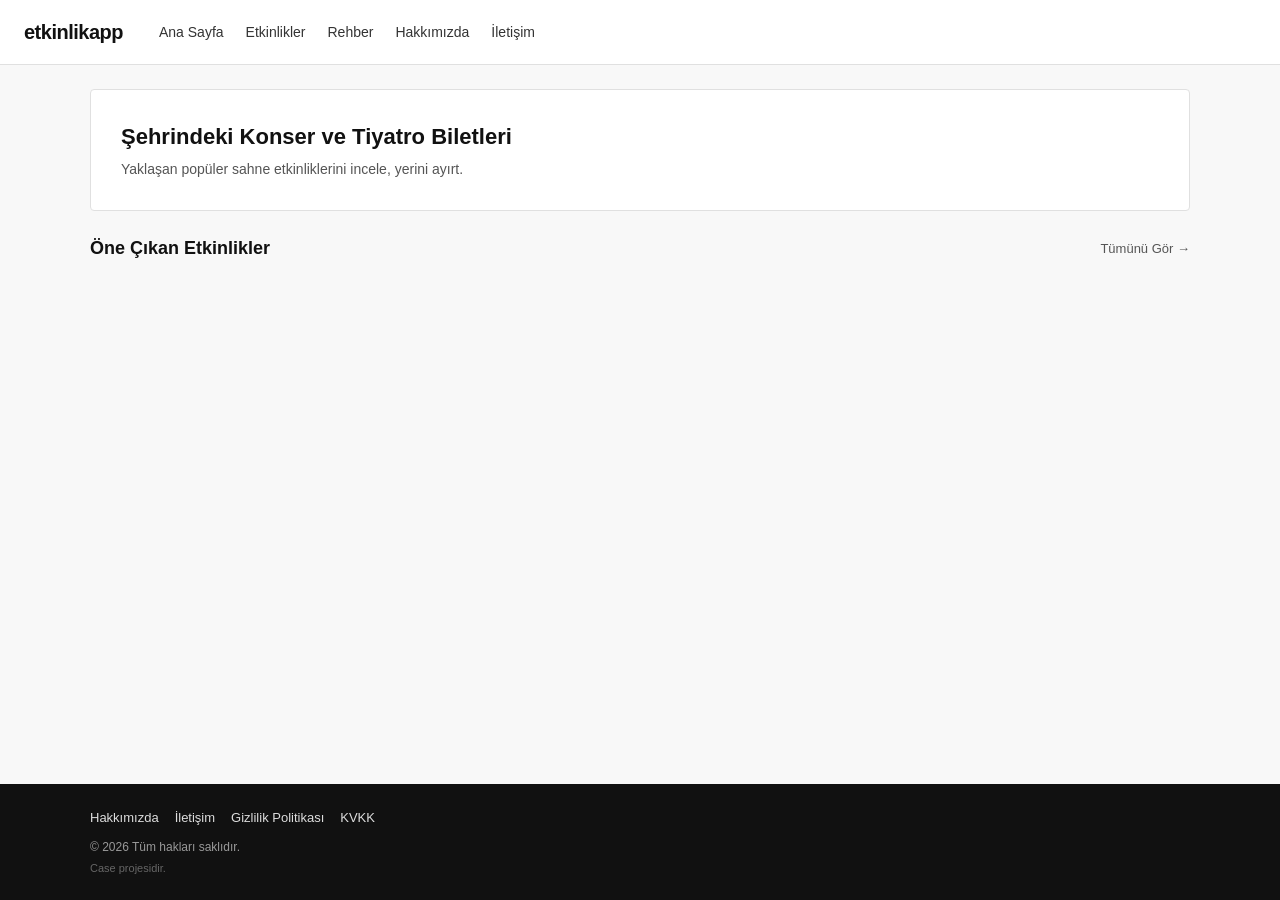
==== index.html @ 7c403a4e "ana sayfa iskeleti olusturuldu" ====
<!DOCTYPE html>
<html lang="tr">
<head>
  <meta charset="UTF-8">
  <meta name="viewport" content="width=device-width, initial-scale=1.0">
  <title>EtkinlikApp | Etkinlik Biletleri</title>
  <link rel="stylesheet" href="assets/css/style.css">
</head>
<body>

  <header class="header">
    <div class="nav-bar">
      <a href="index.html" class="logo">etkinlikapp</a>
      <ul class="nav-links">
        <li><a href="index.html">Ana Sayfa</a></li>
        <li><a href="events.html">Etkinlikler</a></li>
        <li><a href="blog.html">Rehber</a></li>
        <li><a href="about.html">Hakkımızda</a></li>
        <li><a href="contact.html">İletişim</a></li>
      </ul>
    </div>
  </header>

  <main class="page-body">
    <section class="top-banner">
      <h1>Şehrindeki Konser ve Tiyatro Biletleri</h1>
      <p>Yaklaşan popüler sahne etkinliklerini incele, yerini ayırt.</p>
    </section>

    <section class="events-wrap">
      <div class="events-head">
        <h2>Öne Çıkan Etkinlikler</h2>
        <a href="events.html">Tümünü Gör &rarr;</a>
      </div>
      <div id="events-grid" class="cards-grid">
      
      </div>
    </section>
  </main>

  <footer class="footer">
    <div class="footer-box">
      <div class="links">
        <a href="about.html">Hakkımızda</a>
        <a href="contact.html">İletişim</a>
        <a href="privacy.html">Gizlilik Politikası</a>
        <a href="kvkk.html">KVKK</a>
      </div>
      <p class="copy">&copy; 2026 Tüm hakları saklıdır.</p>
      <p class="disclaimer"> Case projesidir.</p>
    </div>
  </footer>

  <script src="assets/js/data.js"></script>
  <script src="assets/js/main.js"></script>
</body>
</html>
---- assets/css/style.css ----
* {
  margin: 0;
  padding: 0;
  box-sizing: border-box;
}

html, body {
  min-height: 100vh;
}

body {
  display: flex;
  flex-direction: column;
  font-family: Arial, sans-serif;
  color: #111;
  background-color: #f8f8f8;
  line-height: 1.5;
}

a {
  text-decoration: none;
  color: inherit;
}

ul {
  list-style: none;
}


.header {
  background: #ffffff;
  border-bottom: 1px solid #e0e0e0;
  width: 100%;
}

.nav-bar {
  display: flex;
  justify-content: flex-start;
  align-items: center;
  gap: 36px;
  height: 64px;
  padding: 0 24px;
}

.logo {
  font-size: 20px;
  font-weight: bold;
  letter-spacing: -0.5px;
  margin: 0;
}

.nav-links {
  display: flex;
  align-items: center;
  gap: 22px;
  margin: 0;
  padding: 0;
}

.nav-links a {
  font-size: 14px;
  color: #333;
}

.nav-links a:hover {
  color: #000;
  text-decoration: underline;
}

/* Main Alanı */
.page-body {
  flex: 1;
  width: 90%;
  max-width: 1100px;
  margin: 24px auto;
}

.top-banner {
  background: #ffffff;
  border: 1px solid #e0e0e0;
  border-radius: 4px;
  padding: 30px;
  margin-bottom: 24px;
}

.top-banner h1 {
  font-size: 22px;
  margin-bottom: 6px;
}

.top-banner p {
  font-size: 14px;
  color: #555;
}

.events-wrap {
  margin-bottom: 30px;
}

.events-head {
  display: flex;
  justify-content: space-between;
  align-items: center;
  margin-bottom: 16px;
}

.events-head h2 {
  font-size: 18px;
}

.events-head a {
  font-size: 13px;
  color: #555;
}

.events-head a:hover {
  text-decoration: underline;
}

.cards-grid {
  display: grid;
  grid-template-columns: repeat(auto-fill, minmax(240px, 1fr));
  gap: 20px;
}

/* Footer (Ekranın en altında) */
.footer {
  background: #111111;
  color: #999;
  padding: 24px;
  font-size: 13px;
  margin-top: auto;
}

.footer-box {
  width: 90%;
  max-width: 1100px;
  margin: 0 auto;
}

.links {
  display: flex;
  gap: 16px;
  margin-bottom: 10px;
}

.links a {
  color: #ddd;
}

.links a:hover {
  text-decoration: underline;
}

.copy {
  margin-bottom: 4px;
  font-size: 12px;
}

.disclaimer {
  font-size: 11px;
  color: #666;
}


@media (max-width: 768px) {
  .nav-bar {
    height: auto;
    flex-direction: column;
    align-items: flex-start;
    padding: 14px;
    gap: 12px;
  }

  .nav-links {
    flex-wrap: wrap;
    gap: 14px;
  }

  .top-banner {
    padding: 20px 16px;
  }

  .top-banner h1 {
    font-size: 18px;
  }

  .links {
    flex-wrap: wrap;
  }
}
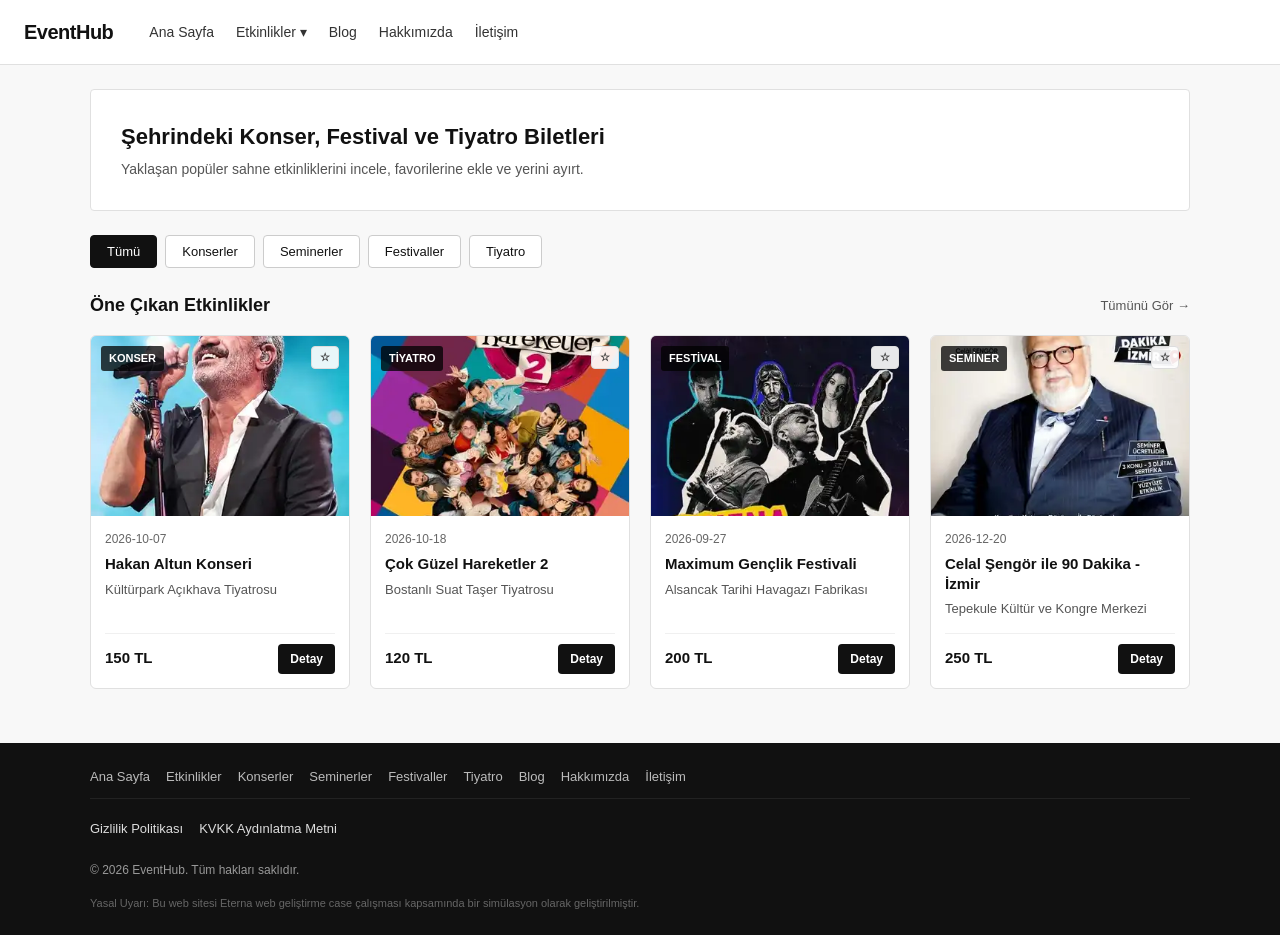
==== commit 7351eb83: "ana sayfa etkinlik listeleme, filtreleme ve favori sistemi tamamlandi" ====
--- a/index.html
+++ b/index.html
@@ -3,52 +3,123 @@
 <head>
   <meta charset="UTF-8">
   <meta name="viewport" content="width=device-width, initial-scale=1.0">
-  <title>EtkinlikApp | Etkinlik Biletleri</title>
+  
+  <!-- SEO & Meta Zorunlulukları -->
+  <title>EventHub | Etkinlik ve Bilet Yönetim Sistemi</title>
+  <meta name="description" content="EventHub ile en güncel konser, tiyatro, festival ve seminer biletlerini keşfedin, favorilerinize ekleyin ve yerinizi hemen ayırtın.">
+  <link rel="canonical" href="https://metinserinkaya27.github.io/EtkinlikCase/">
+  
+  <!-- OpenGraph Sosyal Medya Etiketleri -->
+  <meta property="og:title" content="EventHub | Etkinlik ve Bilet Yönetim Sistemi">
+  <meta property="og:description" content="Konserler, seminerler, festivaller ve tiyatro oyunları EventHub güvencesiyle parmaklarınızın ucunda.">
+  <meta property="og:type" content="website">
+  <meta property="og:url" content="https://metinserinkaya27.github.io/EtkinlikCase/">
+  <meta property="og:image" content="assets/img/hakan-altun-konseri--14333.jpg">
+
+  <!-- Yapısal Veri (Schema.org - Organization & Breadcrumb) -->
+  <script type="application/ld+json">
+  {
+    "@context": "https://schema.org",
+    "@graph": [
+      {
+        "@type": "Organization",
+        "name": "EventHub",
+        "url": "https://metinserinkaya27.github.io/EtkinlikCase/",
+        "description": "Etkinlik ve Bilet Yönetim Sistemi"
+      },
+      {
+        "@type": "BreadcrumbList",
+        "itemListElement": [
+          {
+            "@type": "ListItem",
+            "position": 1,
+            "name": "Ana Sayfa",
+            "item": "https://metinserinkaya27.github.io/EtkinlikCase/"
+          }
+        ]
+      }
+    ]
+  }
+  </script>
+
   <link rel="stylesheet" href="assets/css/style.css">
 </head>
 <body>
 
+  <!-- Header ve Dropdown Navigasyon -->
   <header class="header">
     <div class="nav-bar">
-      <a href="index.html" class="logo">etkinlikapp</a>
+      <a href="index.html" class="logo">EventHub</a>
       <ul class="nav-links">
         <li><a href="index.html">Ana Sayfa</a></li>
-        <li><a href="events.html">Etkinlikler</a></li>
-        <li><a href="blog.html">Rehber</a></li>
-        <li><a href="about.html">Hakkımızda</a></li>
-        <li><a href="contact.html">İletişim</a></li>
+        <li class="nav-dropdown">
+          <a href="etkinlikler.html" class="dropdown-toggle">Etkinlikler ▾</a>
+          <ul class="dropdown-menu">
+            <li><a href="etkinlikler.html?kategori=konser">Konserler</a></li>
+            <li><a href="etkinlikler.html?kategori=seminer">Seminerler</a></li>
+            <li><a href="etkinlikler.html?kategori=festival">Festivaller</a></li>
+            <li><a href="etkinlikler.html?kategori=tiyatro">Tiyatro</a></li>
+          </ul>
+        </li>
+        <li><a href="blog.html">Blog</a></li>
+        <li><a href="hakkimizda.html">Hakkımızda</a></li>
+        <li><a href="iletisim.html">İletişim</a></li>
       </ul>
     </div>
   </header>
 
+  <!-- Ana İçerik -->
   <main class="page-body">
     <section class="top-banner">
-      <h1>Şehrindeki Konser ve Tiyatro Biletleri</h1>
-      <p>Yaklaşan popüler sahne etkinliklerini incele, yerini ayırt.</p>
+      <h1>Şehrindeki Konser, Festival ve Tiyatro Biletleri</h1>
+      <p>Yaklaşan popüler sahne etkinliklerini incele, favorilerine ekle ve yerini ayırt.</p>
     </section>
 
+    <!-- Kategori Filtre Butonları -->
+    <section class="filter-wrap" aria-label="Etkinlik Filtreleri">
+      <div class="filter-buttons">
+        <button class="filter-btn active" data-category="all">Tümü</button>
+        <button class="filter-btn" data-category="konser">Konserler</button>
+        <button class="filter-btn" data-category="seminer">Seminerler</button>
+        <button class="filter-btn" data-category="festival">Festivaller</button>
+        <button class="filter-btn" data-category="tiyatro">Tiyatro</button>
+      </div>
+    </section>
+
+    <!-- Kart Listeleme Alanı -->
     <section class="events-wrap">
       <div class="events-head">
         <h2>Öne Çıkan Etkinlikler</h2>
-        <a href="events.html">Tümünü Gör &rarr;</a>
+        <a href="etkinlikler.html">Tümünü Gör &rarr;</a>
       </div>
       <div id="events-grid" class="cards-grid">
-      
+        <!-- Kartlar main.js tarafından dinamik basılacak -->
       </div>
     </section>
   </main>
 
+  <!-- Footer (Şartnameye Göre Tüm Menü, Yasal Bağlantılar ve Uyarı) -->
   <footer class="footer">
     <div class="footer-box">
+      <div class="footer-nav">
+        <a href="index.html">Ana Sayfa</a>
+        <a href="etkinlikler.html">Etkinlikler</a>
+        <a href="etkinlikler.html?kategori=konser">Konserler</a>
+        <a href="etkinlikler.html?kategori=seminer">Seminerler</a>
+        <a href="etkinlikler.html?kategori=festival">Festivaller</a>
+        <a href="etkinlikler.html?kategori=tiyatro">Tiyatro</a>
+        <a href="blog.html">Blog</a>
+        <a href="hakkimizda.html">Hakkımızda</a>
+        <a href="iletisim.html">İletişim</a>
+      </div>
+
       <div class="links">
-        <a href="about.html">Hakkımızda</a>
-        <a href="contact.html">İletişim</a>
-        <a href="privacy.html">Gizlilik Politikası</a>
-        <a href="kvkk.html">KVKK</a>
+        <a href="gizlilik-politikasi.html">Gizlilik Politikası</a>
+        <a href="kvkk.html">KVKK Aydınlatma Metni</a>
       </div>
-      <p class="copy">&copy; 2026 Tüm hakları saklıdır.</p>
-      <p class="disclaimer"> Case projesidir.</p>
-    </div>
+
+      <p class="copy">&copy; 2026 EventHub. Tüm hakları saklıdır.</p>
+      <p class="disclaimer">Yasal Uyarı: Bu web sitesi Eterna web geliştirme case çalışması kapsamında bir simülasyon olarak geliştirilmiştir.</p>
   </footer>
 
   <script src="assets/js/data.js"></script>
--- a/assets/css/style.css
+++ b/assets/css/style.css
@@ -26,7 +26,7 @@
   list-style: none;
 }
 
-
+/* Navigasyon / Header */
 .header {
   background: #ffffff;
   border-bottom: 1px solid #e0e0e0;
@@ -65,6 +65,53 @@
 .nav-links a:hover {
   color: #000;
   text-decoration: underline;
+}
+
+/* Dropdown Menü */
+.nav-dropdown {
+  position: relative;
+}
+
+.dropdown-toggle {
+  cursor: pointer;
+  display: inline-flex;
+  align-items: center;
+}
+
+.dropdown-menu {
+  display: none;
+  position: absolute;
+  top: 100%;
+  left: 0;
+  background: #ffffff;
+  border: 1px solid #e0e0e0;
+  border-radius: 4px;
+  min-width: 150px;
+  box-shadow: 0 4px 12px rgba(0, 0, 0, 0.08);
+  padding: 6px 0;
+  z-index: 100;
+}
+
+.dropdown-menu li {
+  width: 100%;
+}
+
+.dropdown-menu a {
+  display: block;
+  padding: 8px 16px;
+  font-size: 13px;
+  color: #333;
+  white-space: nowrap;
+}
+
+.dropdown-menu a:hover {
+  background-color: #f5f5f5;
+  color: #000;
+  text-decoration: none;
+}
+
+.nav-dropdown:hover .dropdown-menu {
+  display: block;
 }
 
 /* Main Alanı */
@@ -93,6 +140,36 @@
   color: #555;
 }
 
+/* Kategori Filtre Butonları */
+.filter-wrap {
+  margin-bottom: 24px;
+}
+
+.filter-buttons {
+  display: flex;
+  gap: 8px;
+  flex-wrap: wrap;
+}
+
+.filter-btn {
+  background: #fff;
+  color: #111;
+  border: 1px solid #ccc;
+  padding: 8px 16px;
+  font-size: 13px;
+  font-weight: 500;
+  border-radius: 4px;
+  cursor: pointer;
+}
+
+.filter-btn:hover,
+.filter-btn.active {
+  background: #111;
+  color: #fff;
+  border-color: #111;
+}
+
+/* Etkinlik Listesi */
 .events-wrap {
   margin-bottom: 30px;
 }
@@ -117,13 +194,135 @@
   text-decoration: underline;
 }
 
+/* Kart Grid & Kart Tasarımı */
 .cards-grid {
   display: grid;
   grid-template-columns: repeat(auto-fill, minmax(240px, 1fr));
   gap: 20px;
 }
 
-/* Footer (Ekranın en altında) */
+.event-card {
+  background: #fff;
+  border: 1px solid #e0e0e0;
+  border-radius: 6px;
+  overflow: hidden;
+  display: flex;
+  flex-direction: column;
+}
+
+.event-card:hover {
+  transform: translateY(-3px);
+  box-shadow: 0 4px 12px rgba(0, 0, 0, 0.08);
+}
+
+.card-img-wrap {
+  position: relative;
+  width: 100%;
+  height: 180px;
+  background: #eee;
+}
+
+.card-img-wrap img {
+  width: 100%;
+  height: 100%;
+  object-fit: cover;
+  display: block;
+}
+
+.card-badge {
+  position: absolute;
+  top: 10px;
+  left: 10px;
+  background: rgba(0, 0, 0, 0.75);
+  color: #fff;
+  font-size: 11px;
+  font-weight: 600;
+  padding: 4px 8px;
+  border-radius: 3px;
+  text-transform: uppercase;
+}
+
+.btn-fav {
+  position: absolute;
+  top: 10px;
+  right: 10px;
+  background: rgba(255, 255, 255, 0.9);
+  border: 1px solid #ddd;
+  font-size: 11px;
+  font-weight: 600;
+  padding: 4px 8px;
+  border-radius: 4px;
+  cursor: pointer;
+  color: #333;
+}
+
+.btn-fav.active {
+  background: #111;
+  color: #fff;
+  border-color: #111;
+}
+
+.card-body {
+  padding: 14px;
+  display: flex;
+  flex-direction: column;
+  flex: 1;
+}
+
+.card-date {
+  font-size: 12px;
+  color: #666;
+  margin-bottom: 6px;
+}
+
+.card-title {
+  font-size: 15px;
+  font-weight: bold;
+  margin-bottom: 6px;
+  line-height: 1.3;
+}
+
+.card-location {
+  font-size: 13px;
+  color: #555;
+  margin-bottom: 14px;
+}
+
+.card-footer {
+  margin-top: auto;
+  display: flex;
+  justify-content: space-between;
+  align-items: center;
+  border-top: 1px solid #f0f0f0;
+  padding-top: 10px;
+}
+
+.card-price {
+  font-size: 15px;
+  font-weight: bold;
+}
+
+.btn-detail {
+  background: #111;
+  color: #fff;
+  padding: 6px 12px;
+  font-size: 12px;
+  font-weight: bold;
+  border-radius: 4px;
+}
+
+.btn-detail:hover {
+  background: #333;
+}
+
+.no-events {
+  grid-column: 1 / -1;
+  padding: 24px 0;
+  color: #666;
+  font-size: 14px;
+}
+
+/* Footer */
 .footer {
   background: #111111;
   color: #999;
@@ -136,12 +335,35 @@
   width: 90%;
   max-width: 1100px;
   margin: 0 auto;
+  display: flex;
+  flex-direction: column;
+  gap: 12px;
+}
+
+.footer-nav {
+  display: flex;
+  flex-wrap: wrap;
+  gap: 16px;
+  margin-bottom: 8px;
+  padding-bottom: 12px;
+  border-bottom: 1px solid #222;
+}
+
+.footer-nav a {
+  color: #bbb;
+  font-size: 13px;
+}
+
+.footer-nav a:hover {
+  color: #fff;
+  text-decoration: underline;
 }
 
 .links {
   display: flex;
   gap: 16px;
   margin-bottom: 10px;
+  flex-wrap: wrap;
 }
 
 .links a {
@@ -162,7 +384,7 @@
   color: #666;
 }
 
-
+/* Mobil Düzen */
 @media (max-width: 768px) {
   .nav-bar {
     height: auto;
@@ -177,6 +399,13 @@
     gap: 14px;
   }
 
+  .dropdown-menu {
+    position: static;
+    box-shadow: none;
+    border: none;
+    padding-left: 12px;
+  }
+
   .top-banner {
     padding: 20px 16px;
   }
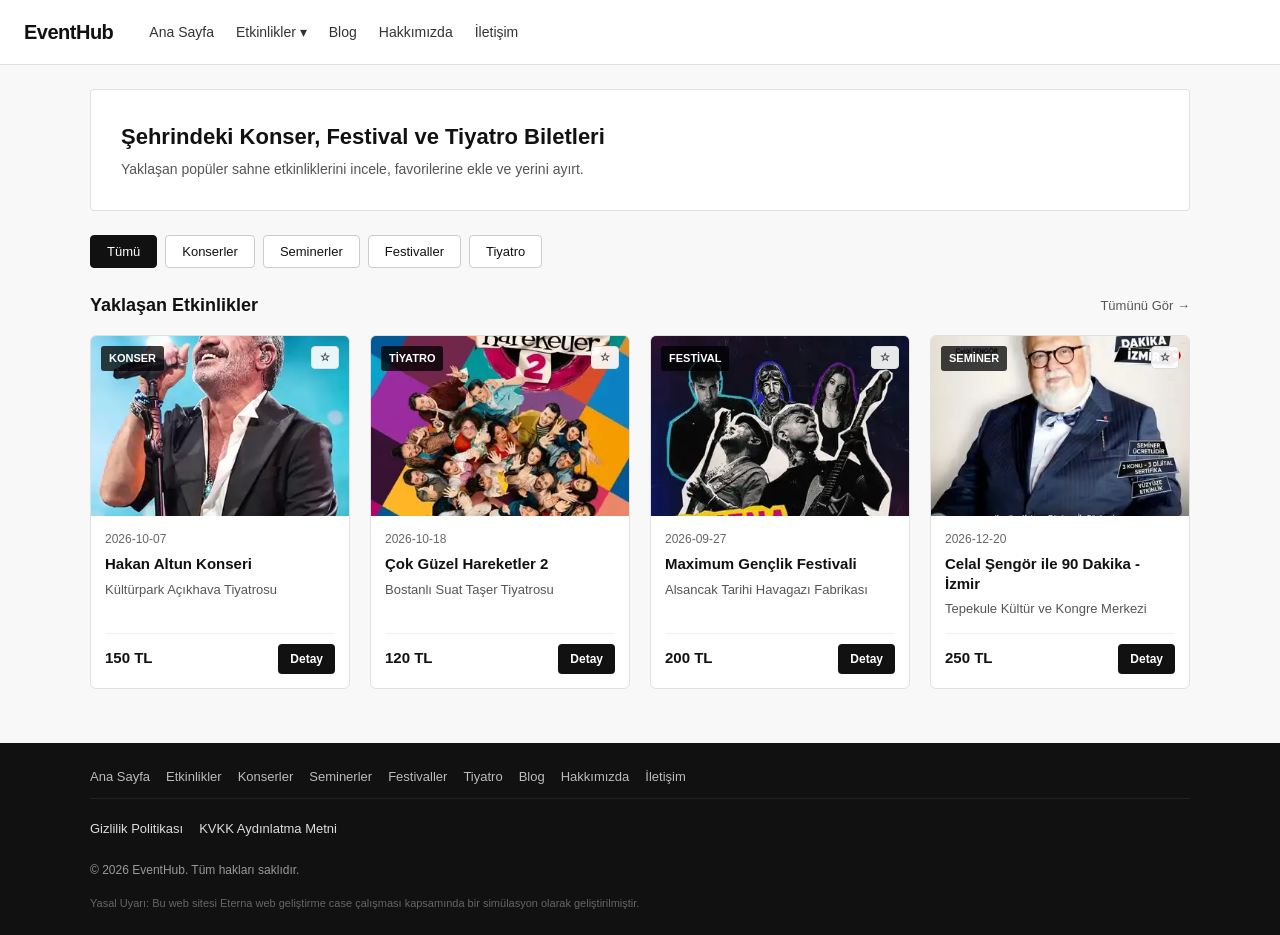
==== commit 219eef36: "etkinlik detay sayfası tamamlandı hata ve uı ve ux iyileştirmeleri yapıldı" ====
--- a/index.html
+++ b/index.html
@@ -4,19 +4,18 @@
   <meta charset="UTF-8">
   <meta name="viewport" content="width=device-width, initial-scale=1.0">
   
-  <!-- SEO & Meta Zorunlulukları -->
+
   <title>EventHub | Etkinlik ve Bilet Yönetim Sistemi</title>
   <meta name="description" content="EventHub ile en güncel konser, tiyatro, festival ve seminer biletlerini keşfedin, favorilerinize ekleyin ve yerinizi hemen ayırtın.">
   <link rel="canonical" href="https://metinserinkaya27.github.io/EtkinlikCase/">
   
-  <!-- OpenGraph Sosyal Medya Etiketleri -->
+
   <meta property="og:title" content="EventHub | Etkinlik ve Bilet Yönetim Sistemi">
   <meta property="og:description" content="Konserler, seminerler, festivaller ve tiyatro oyunları EventHub güvencesiyle parmaklarınızın ucunda.">
   <meta property="og:type" content="website">
   <meta property="og:url" content="https://metinserinkaya27.github.io/EtkinlikCase/">
   <meta property="og:image" content="assets/img/hakan-altun-konseri--14333.jpg">
 
-  <!-- Yapısal Veri (Schema.org - Organization & Breadcrumb) -->
   <script type="application/ld+json">
   {
     "@context": "https://schema.org",
@@ -46,7 +45,6 @@
 </head>
 <body>
 
-  <!-- Header ve Dropdown Navigasyon -->
   <header class="header">
     <div class="nav-bar">
       <a href="index.html" class="logo">EventHub</a>
@@ -86,19 +84,19 @@
       </div>
     </section>
 
-    <!-- Kart Listeleme Alanı -->
+
     <section class="events-wrap">
       <div class="events-head">
-        <h2>Öne Çıkan Etkinlikler</h2>
+        <h2>Yaklaşan Etkinlikler</h2>
         <a href="etkinlikler.html">Tümünü Gör &rarr;</a>
       </div>
       <div id="events-grid" class="cards-grid">
-        <!-- Kartlar main.js tarafından dinamik basılacak -->
+      
       </div>
     </section>
   </main>
 
-  <!-- Footer (Şartnameye Göre Tüm Menü, Yasal Bağlantılar ve Uyarı) -->
+
   <footer class="footer">
     <div class="footer-box">
       <div class="footer-nav">
--- a/assets/css/style.css
+++ b/assets/css/style.css
@@ -384,7 +384,79 @@
   color: #666;
 }
 
-/* Mobil Düzen */
+
+.detay-kutu {
+  background: #ffffff;
+  border: 1px solid #e0e0e0;
+  border-radius: 6px;
+  padding: 24px;
+  display: flex !important;
+  flex-direction: row !important;
+  align-items: flex-start !important;
+  gap: 32px !important;
+  margin-top: 16px;
+}
+
+.detay-sol {
+  flex: 0 0 360px !important;
+  width: 360px !important;
+  max-width: 360px !important;
+}
+
+.detay-sol img {
+  width: 100% !important;
+  height: auto;
+  border-radius: 4px;
+  display: block;
+}
+
+.detay-sag {
+  flex: 1 !important;
+}
+
+.detay-badge {
+  display: inline-block;
+  background: #111;
+  color: #fff;
+  font-size: 11px;
+  font-weight: bold;
+  padding: 4px 8px;
+  border-radius: 3px;
+  text-transform: uppercase;
+  margin-bottom: 12px;
+}
+
+.detay-baslik {
+  font-size: 24px;
+  margin-bottom: 14px;
+}
+
+.detay-bilgiler {
+  background: #fafafa;
+  border: 1px solid #eee;
+  border-radius: 4px;
+  padding: 12px 16px;
+  margin-bottom: 18px;
+}
+
+.detay-bilgiler div, .detay-bilgiler p {
+  font-size: 14px;
+  color: #333;
+  margin-bottom: 6px;
+}
+
+.detay-aciklama h3 {
+  font-size: 16px;
+  margin-bottom: 8px;
+}
+
+.detay-aciklama p {
+  font-size: 14px;
+  color: #555;
+  line-height: 1.6;
+}
+
+/* Mobil Düzen (Sadece Ekran Daraldığında Çalışır) */
 @media (max-width: 768px) {
   .nav-bar {
     height: auto;
@@ -417,4 +489,14 @@
   .links {
     flex-wrap: wrap;
   }
+
+  .detay-kutu {
+    flex-direction: column !important;
+  }
+
+  .detay-sol {
+    width: 100% !important;
+    max-width: 100% !important;
+    flex: none !important;
+  }
 }
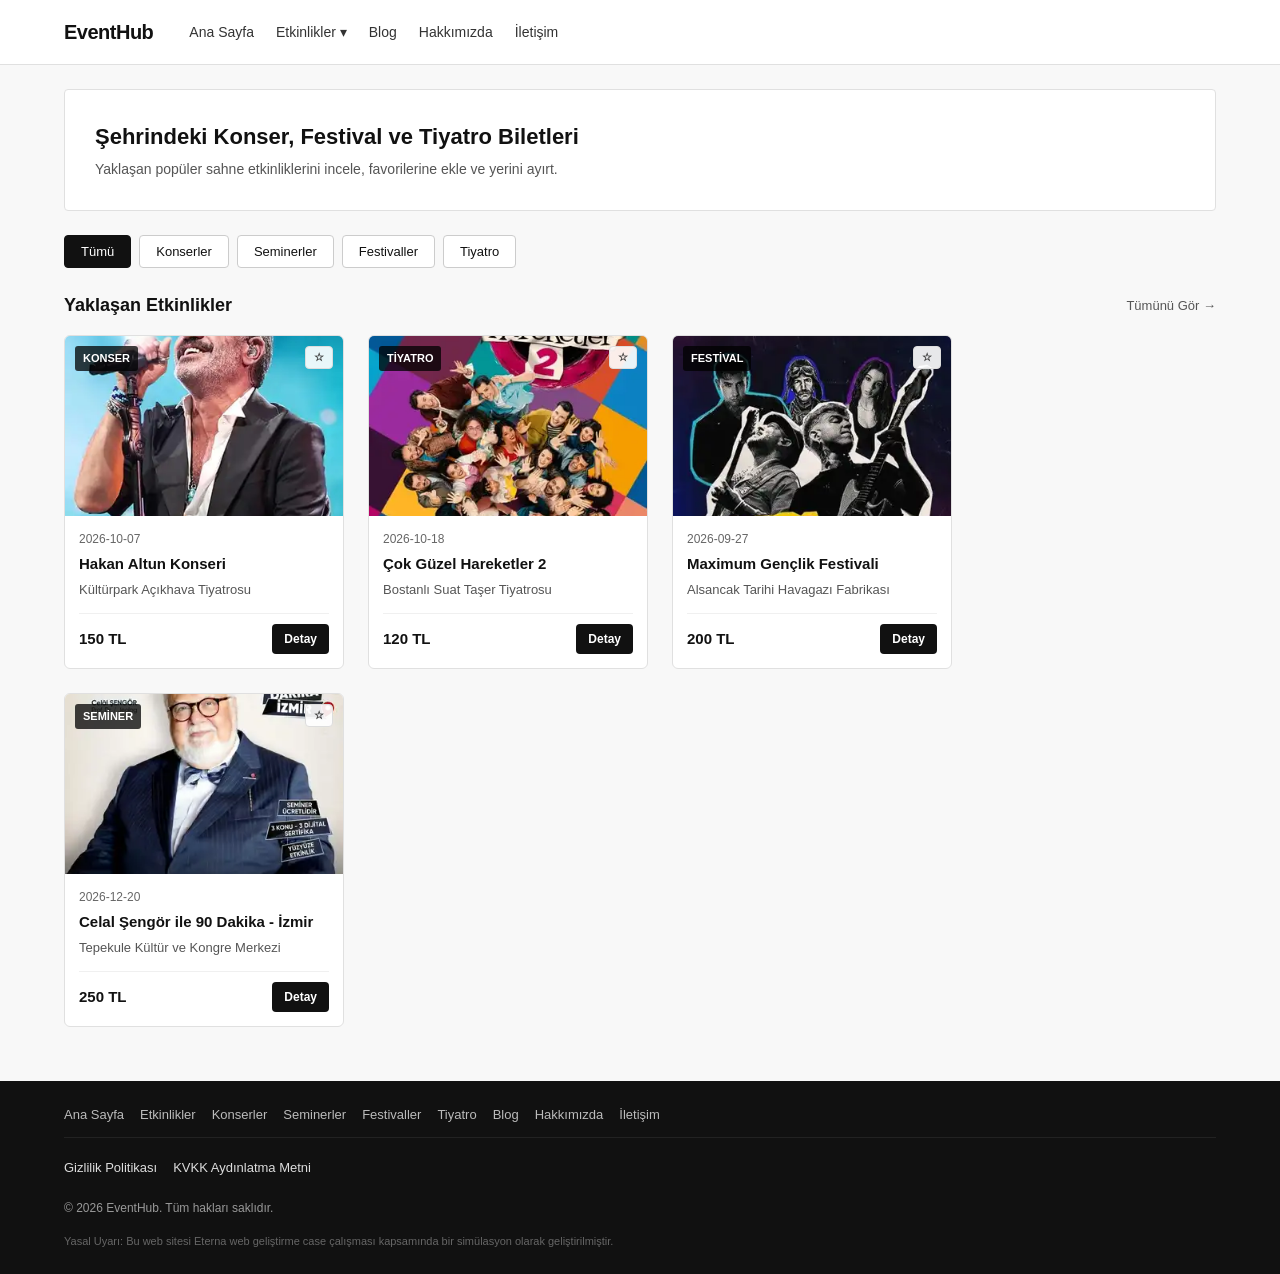
==== commit f4bc9113: "etkinlikler sayfasi filtreleme ve favori senkronizasyonu tamamlandi" ====
--- a/index.html
+++ b/index.html
@@ -66,14 +66,12 @@
     </div>
   </header>
 
-  <!-- Ana İçerik -->
   <main class="page-body">
     <section class="top-banner">
       <h1>Şehrindeki Konser, Festival ve Tiyatro Biletleri</h1>
       <p>Yaklaşan popüler sahne etkinliklerini incele, favorilerine ekle ve yerini ayırt.</p>
     </section>
 
-    <!-- Kategori Filtre Butonları -->
     <section class="filter-wrap" aria-label="Etkinlik Filtreleri">
       <div class="filter-buttons">
         <button class="filter-btn active" data-category="all">Tümü</button>
--- a/assets/css/style.css
+++ b/assets/css/style.css
@@ -39,7 +39,10 @@
   align-items: center;
   gap: 36px;
   height: 64px;
-  padding: 0 24px;
+  width: 90%;
+  max-width: 1200px;
+  margin: 0 auto;
+  padding: 0;
 }
 
 .logo {
@@ -114,11 +117,10 @@
   display: block;
 }
 
-/* Main Alanı */
 .page-body {
   flex: 1;
   width: 90%;
-  max-width: 1100px;
+  max-width: 1200px;
   margin: 24px auto;
 }
 
@@ -140,7 +142,6 @@
   color: #555;
 }
 
-/* Kategori Filtre Butonları */
 .filter-wrap {
   margin-bottom: 24px;
 }
@@ -169,7 +170,6 @@
   border-color: #111;
 }
 
-/* Etkinlik Listesi */
 .events-wrap {
   margin-bottom: 30px;
 }
@@ -194,11 +194,11 @@
   text-decoration: underline;
 }
 
-/* Kart Grid & Kart Tasarımı */
 .cards-grid {
   display: grid;
-  grid-template-columns: repeat(auto-fill, minmax(240px, 1fr));
-  gap: 20px;
+  grid-template-columns: repeat(auto-fill, minmax(260px, 280px));
+  justify-content: start;
+  gap: 24px;
 }
 
 .event-card {
@@ -326,14 +326,15 @@
 .footer {
   background: #111111;
   color: #999;
-  padding: 24px;
+  padding: 24px 0;
   font-size: 13px;
   margin-top: auto;
+  width: 100%;
 }
 
 .footer-box {
   width: 90%;
-  max-width: 1100px;
+  max-width: 1200px;
   margin: 0 auto;
   display: flex;
   flex-direction: column;
@@ -383,7 +384,6 @@
   font-size: 11px;
   color: #666;
 }
-
 
 .detay-kutu {
   background: #ffffff;
@@ -456,13 +456,12 @@
   line-height: 1.6;
 }
 
-/* Mobil Düzen (Sadece Ekran Daraldığında Çalışır) */
 @media (max-width: 768px) {
   .nav-bar {
     height: auto;
     flex-direction: column;
     align-items: flex-start;
-    padding: 14px;
+    padding: 14px 0;
     gap: 12px;
   }
 
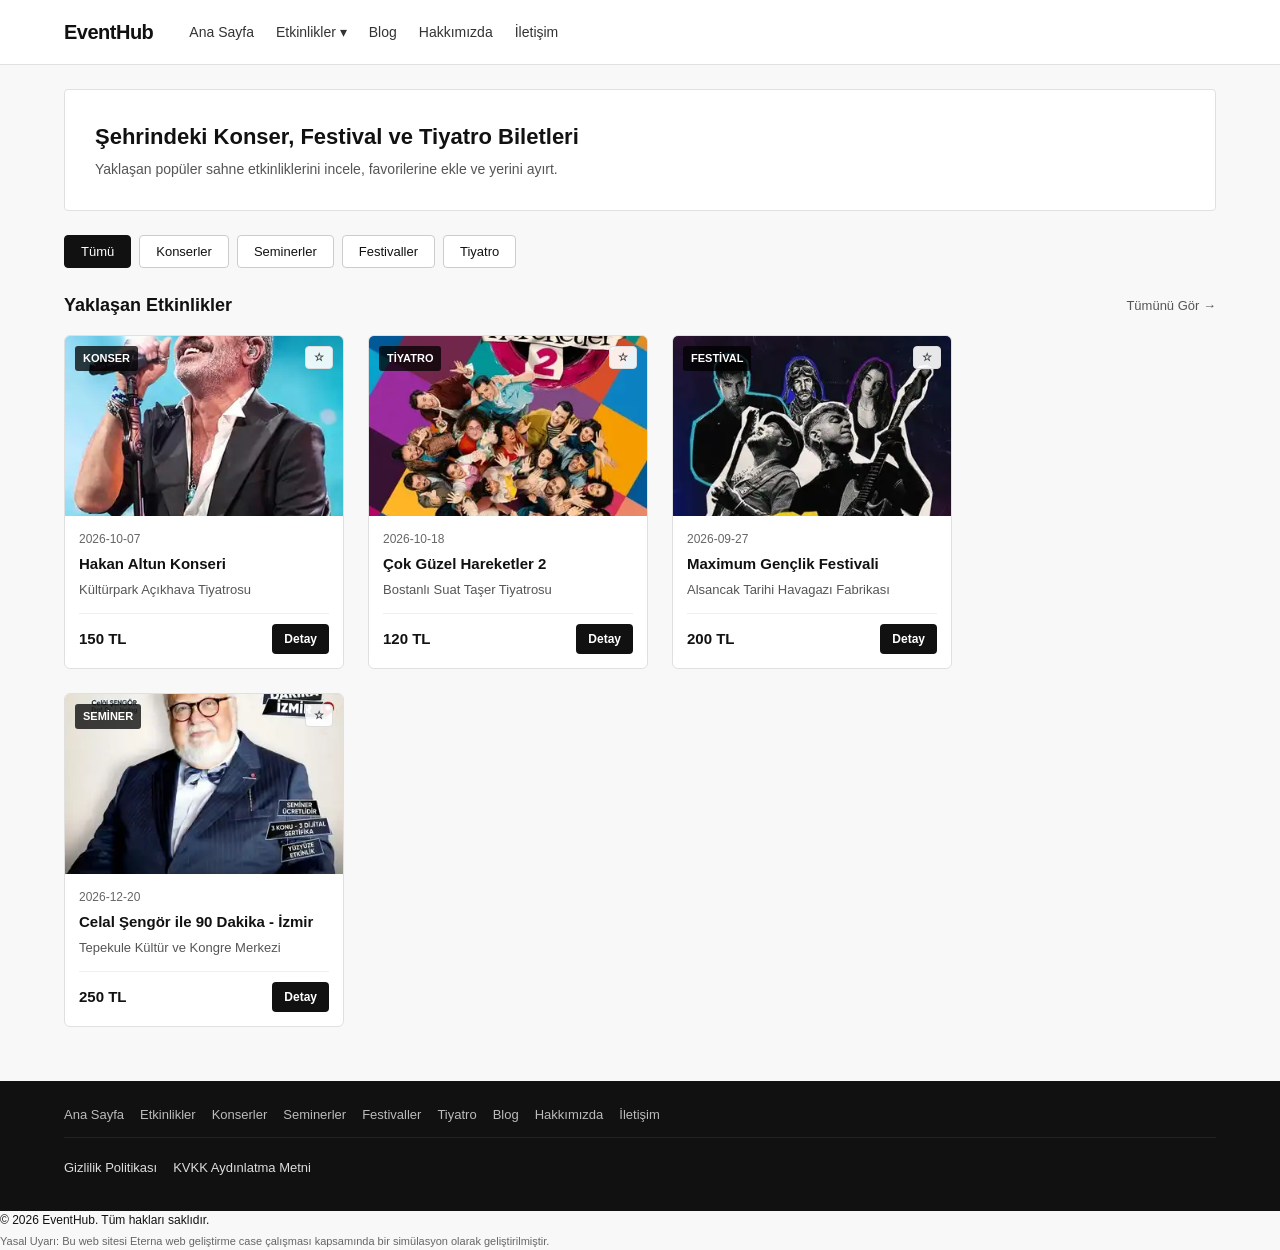
==== commit 9855006b: "gizlilik politikasi ve kvkk sayfalari eklendi" ====
--- a/index.html
+++ b/index.html
@@ -114,9 +114,9 @@
         <a href="kvkk.html">KVKK Aydınlatma Metni</a>
       </div>
 
+  </footer>
       <p class="copy">&copy; 2026 EventHub. Tüm hakları saklıdır.</p>
       <p class="disclaimer">Yasal Uyarı: Bu web sitesi Eterna web geliştirme case çalışması kapsamında bir simülasyon olarak geliştirilmiştir.</p>
-  </footer>
 
   <script src="assets/js/data.js"></script>
   <script src="assets/js/main.js"></script>
--- a/assets/css/style.css
+++ b/assets/css/style.css
@@ -498,4 +498,129 @@
     max-width: 100% !important;
     flex: none !important;
   }
-}+}
+/* ===================================================
+   BLOG SAYFASI STİLLERİ
+   =================================================== */
+.yazi-kutu {
+  display: flex;
+  flex-direction: column;
+  gap: 32px;
+  margin-top: 24px;
+}
+
+.yazi-kart {
+  background: #ffffff;
+  border: 1px solid #e0e0e0;
+  border-radius: 6px;
+  padding: 32px;
+  box-shadow: 0 1px 3px rgba(0, 0, 0, 0.04);
+}
+
+.yazi-ust {
+  margin-bottom: 20px;
+  border-bottom: 1px solid #eeeeee;
+  padding-bottom: 16px;
+}
+
+.kategori-etiket {
+  display: inline-block;
+  background: #111111;
+  color: #ffffff;
+  font-size: 11px;
+  font-weight: 700;
+  padding: 4px 8px;
+  border-radius: 3px;
+  text-transform: uppercase;
+  letter-spacing: 0.5px;
+  margin-bottom: 12px;
+}
+
+.yazi-kart h2 {
+  font-size: 24px;
+  color: #111111;
+  margin-bottom: 8px;
+  line-height: 1.35;
+}
+
+.yazi-bilgi {
+  font-size: 13px;
+  color: #777777;
+}
+
+.yazi-kart h3 {
+  font-size: 17px;
+  color: #222222;
+  margin: 24px 0 10px 0;
+  border-left: 3px solid #111111;
+  padding-left: 10px;
+}
+
+.yazi-kart p {
+  font-size: 14px;
+  color: #444444;
+  line-height: 1.8;
+  margin-bottom: 16px;
+  text-align: justify;
+}
+
+.yazi-kart ul {
+  margin: 12px 0 20px 24px;
+  list-style-type: disc;
+}
+
+.yazi-kart ul li {
+  font-size: 14px;
+  color: #444444;
+  line-height: 1.7;
+  margin-bottom: 8px;
+}
+
+.bilgi-kutu {
+  background: #fcfcfc;
+  border: 1px solid #e9e9e9;
+  border-radius: 4px;
+  padding: 16px 20px;
+  margin: 20px 0;
+}
+
+.bilgi-kutu h4 {
+  font-size: 14px;
+  margin-bottom: 6px;
+  color: #111111;
+}
+
+.bilgi-kutu p {
+  margin-bottom: 0;
+  font-size: 13px;
+  color: #666666;
+}
+
+.hakkimizda-kutu {
+  display: flex;
+  flex-direction: column;
+  gap: 20px;
+  margin-top: 20px;
+}
+
+.bilgi-karti {
+  background: #ffffff;
+  border: 1px solid #e0e0e0;
+  border-radius: 6px;
+  padding: 24px;
+}
+
+.bilgi-karti h2 {
+  font-size: 19px;
+  color: #111111;
+  margin-bottom: 12px;
+  border-left: 3px solid #111111;
+  padding-left: 8px;
+}
+
+.bilgi-karti p {
+  font-size: 14px;
+  color: #444444;
+  line-height: 1.7;
+  margin-bottom: 10px;
+}
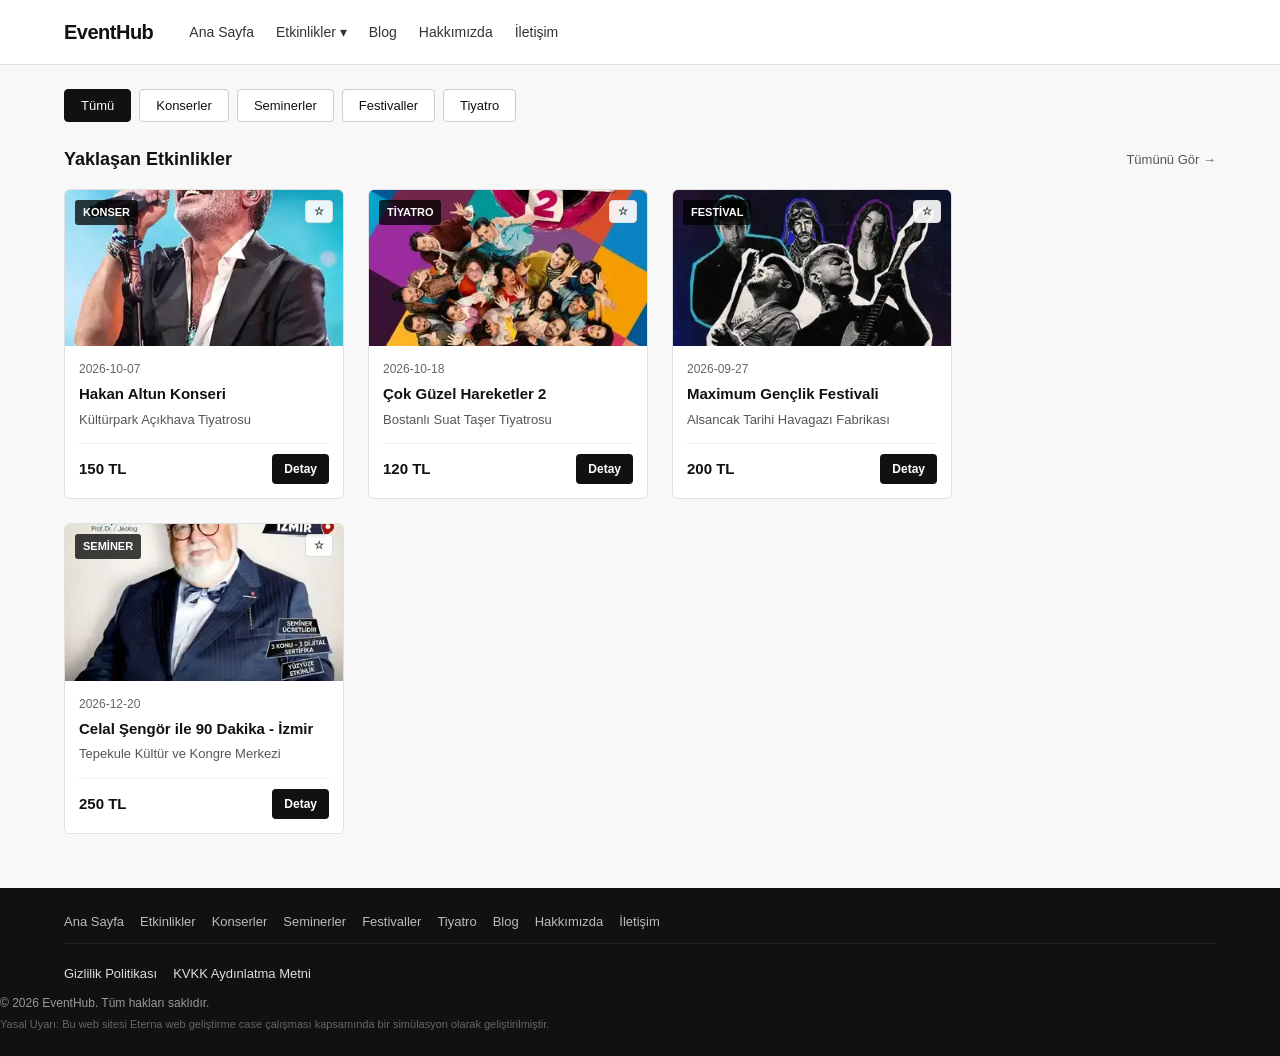
==== commit d554e514: "seo için meta etiketleri duzenlendi ve performans iyileştirmeleri front duzeyınde yapıldı" ====
--- a/index.html
+++ b/index.html
@@ -4,42 +4,25 @@
   <meta charset="UTF-8">
   <meta name="viewport" content="width=device-width, initial-scale=1.0">
   
+  <title>EventHub | Etkinlik ve Bilet Yönetim Sistemi</title>
+  <meta name="description" content="Aradığın tüm konser biletleri, tiyatro oyunları ve festival biletleri EventHub'da. Güncel etkinlik takvimini hemen gör, mekanları incele ve dilediğin etkinliği keşfet.">
+  <link rel="canonical" href="https://www.eventhub.com/index.html"> <!-- SAYIN YETKILI BURAYA DOMAIN ADRESIMIZ OLMADIGI ICIN ORNEK BIR URL EKLEDIM BILGINIZE SUNARIM EGER DOMAIN OLSA ONA GORE GUNCELEME YAPARDIK. -->
 
-  <title>EventHub | Etkinlik ve Bilet Yönetim Sistemi</title>
-  <meta name="description" content="EventHub ile en güncel konser, tiyatro, festival ve seminer biletlerini keşfedin, favorilerinize ekleyin ve yerinizi hemen ayırtın.">
-  <link rel="canonical" href="https://metinserinkaya27.github.io/EtkinlikCase/">
-  
 
+  <meta property="og:site_name" content="EventHub">
+  <meta property="og:url" content="https://www.eventhub.com/index.html">
   <meta property="og:title" content="EventHub | Etkinlik ve Bilet Yönetim Sistemi">
-  <meta property="og:description" content="Konserler, seminerler, festivaller ve tiyatro oyunları EventHub güvencesiyle parmaklarınızın ucunda.">
+  <meta property="og:description" content="Konser, tiyatro ve festival  ve seminer etkinlerklerini ögrenmke için.">
+  <meta property="og:locale" content="tr_TR">
   <meta property="og:type" content="website">
-  <meta property="og:url" content="https://metinserinkaya27.github.io/EtkinlikCase/">
-  <meta property="og:image" content="assets/img/hakan-altun-konseri--14333.jpg">
-
-  <script type="application/ld+json">
-  {
-    "@context": "https://schema.org",
-    "@graph": [
-      {
-        "@type": "Organization",
-        "name": "EventHub",
-        "url": "https://metinserinkaya27.github.io/EtkinlikCase/",
-        "description": "Etkinlik ve Bilet Yönetim Sistemi"
-      },
-      {
-        "@type": "BreadcrumbList",
-        "itemListElement": [
-          {
-            "@type": "ListItem",
-            "position": 1,
-            "name": "Ana Sayfa",
-            "item": "https://metinserinkaya27.github.io/EtkinlikCase/"
-          }
-        ]
-      }
-    ]
-  }
-  </script>
+  <meta property="og:image" content=""><!--SAYIN YETKILI BURAYA GÖRSEL ADRESI EKLENECEK-->
+  <meta property="og:image:width" content="1200">
+  <meta property="og:image:height" content="630">
+  <meta property="og:image:alt" content="EventHub Platformu">
+  <meta name="twitter:card" content="summary_large_image"> 
+  <meta name="twitter:title" content="EventHub | Etkinlik ve Bilet Yönetim Sistemi">
+  <meta name="twitter:description" content="Konser, tiyatro ve festival  ve seminer etkinlerklerini ögrenmke için.">
+  <meta name="twitter:image" content=""><!--SAYIN YETKILI BURAYA GÖRSEL ADRESI EKLENECEK-->
 
   <link rel="stylesheet" href="assets/css/style.css">
 </head>
@@ -67,11 +50,6 @@
   </header>
 
   <main class="page-body">
-    <section class="top-banner">
-      <h1>Şehrindeki Konser, Festival ve Tiyatro Biletleri</h1>
-      <p>Yaklaşan popüler sahne etkinliklerini incele, favorilerine ekle ve yerini ayırt.</p>
-    </section>
-
     <section class="filter-wrap" aria-label="Etkinlik Filtreleri">
       <div class="filter-buttons">
         <button class="filter-btn active" data-category="all">Tümü</button>
@@ -82,18 +60,15 @@
       </div>
     </section>
 
-
     <section class="events-wrap">
       <div class="events-head">
         <h2>Yaklaşan Etkinlikler</h2>
         <a href="etkinlikler.html">Tümünü Gör &rarr;</a>
       </div>
       <div id="events-grid" class="cards-grid">
-      
       </div>
     </section>
   </main>
-
 
   <footer class="footer">
     <div class="footer-box">
@@ -113,12 +88,12 @@
         <a href="gizlilik-politikasi.html">Gizlilik Politikası</a>
         <a href="kvkk.html">KVKK Aydınlatma Metni</a>
       </div>
+    </div>
+    <p class="copy">&copy; 2026 EventHub. Tüm hakları saklıdır.</p>
+    <p class="disclaimer">Yasal Uyarı: Bu web sitesi Eterna web geliştirme case çalışması kapsamında bir simülasyon olarak geliştirilmiştir.</p>
+  </footer>
 
-  </footer>
-      <p class="copy">&copy; 2026 EventHub. Tüm hakları saklıdır.</p>
-      <p class="disclaimer">Yasal Uyarı: Bu web sitesi Eterna web geliştirme case çalışması kapsamında bir simülasyon olarak geliştirilmiştir.</p>
-
-  <script src="assets/js/data.js"></script>
-  <script src="assets/js/main.js"></script>
+  <script src="assets/js/data.js" ></script>
+  <script src="assets/js/main.js" ></script>
 </body>
 </html>
--- a/assets/css/style.css
+++ b/assets/css/style.css
@@ -26,7 +26,6 @@
   list-style: none;
 }
 
-/* Navigasyon / Header */
 .header {
   background: #ffffff;
   border-bottom: 1px solid #e0e0e0;
@@ -214,12 +213,17 @@
   transform: translateY(-3px);
   box-shadow: 0 4px 12px rgba(0, 0, 0, 0.08);
 }
+#events-grid {
+  min-height: 420px;
+  align-items: start;
+}
 
 .card-img-wrap {
+  width: 100%;
+  aspect-ratio: 16 / 9;
+  background-color: #1f2937;
+  overflow: hidden;
   position: relative;
-  width: 100%;
-  height: 180px;
-  background: #eee;
 }
 
 .card-img-wrap img {
@@ -385,6 +389,10 @@
   color: #666;
 }
 
+#detay-alani {
+  min-height: 520px;
+}
+
 .detay-kutu {
   background: #ffffff;
   border: 1px solid #e0e0e0;
@@ -398,16 +406,18 @@
 }
 
 .detay-sol {
-  flex: 0 0 360px !important;
-  width: 360px !important;
-  max-width: 360px !important;
+  flex: 0 0 340px !important;
+  width: 340px !important;
+  max-width: 340px !important;
+  min-height: 400px; 
 }
 
 .detay-sol img {
   width: 100% !important;
-  height: auto;
-  border-radius: 4px;
-  display: block;
+  height: auto !important;
+  max-height: 440px;
+  object-fit: contain; 
+  border-radius: 6px;
 }
 
 .detay-sag {
@@ -429,6 +439,7 @@
 .detay-baslik {
   font-size: 24px;
   margin-bottom: 14px;
+  color: #111827;
 }
 
 .detay-bilgiler {
@@ -441,18 +452,19 @@
 
 .detay-bilgiler div, .detay-bilgiler p {
   font-size: 14px;
-  color: #333;
+  color: #1f2937;
   margin-bottom: 6px;
 }
 
 .detay-aciklama h3 {
   font-size: 16px;
   margin-bottom: 8px;
+  color: #111827;
 }
 
 .detay-aciklama p {
   font-size: 14px;
-  color: #555;
+  color: #374151; 
   line-height: 1.6;
 }
 
@@ -499,9 +511,6 @@
     flex: none !important;
   }
 }
-/* ===================================================
-   BLOG SAYFASI STİLLERİ
-   =================================================== */
 .yazi-kutu {
   display: flex;
   flex-direction: column;
@@ -624,3 +633,9 @@
   line-height: 1.7;
   margin-bottom: 10px;
 }
+
+
+#etkinlik-cards {
+  min-height: 520px;
+  align-content: start;
+}
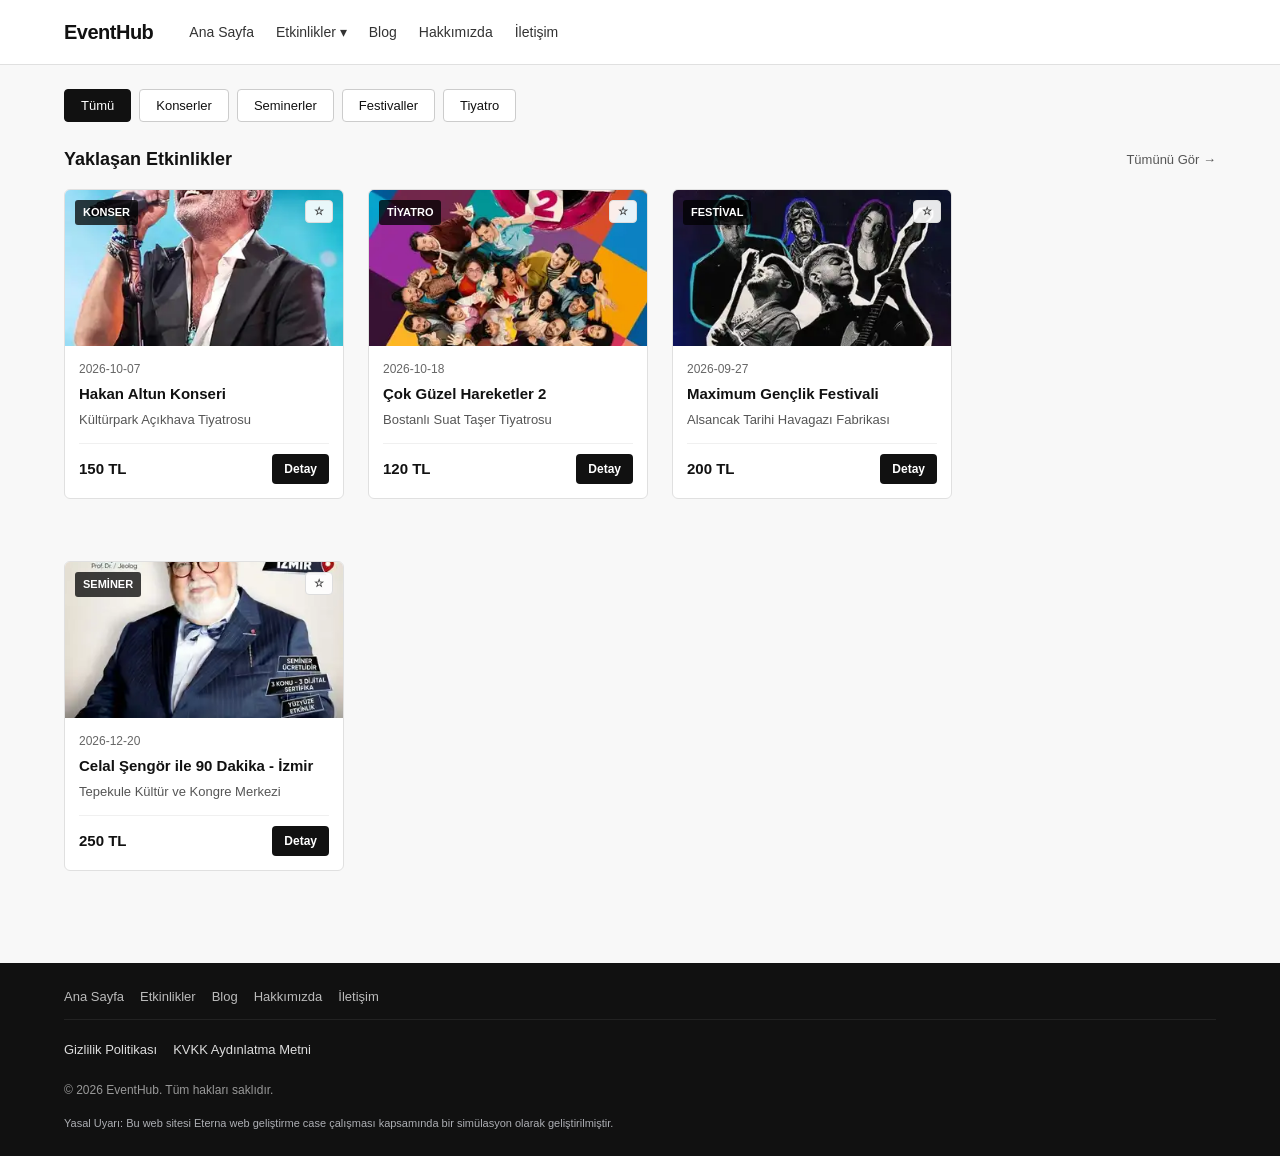
==== commit fd51925f: "shema yapıları eklendi ve performans artımı için async yapıları lazy yapıları eklendi tüm sayfalar p" ====
--- a/index.html
+++ b/index.html
@@ -6,7 +6,7 @@
   
   <title>EventHub | Etkinlik ve Bilet Yönetim Sistemi</title>
   <meta name="description" content="Aradığın tüm konser biletleri, tiyatro oyunları ve festival biletleri EventHub'da. Güncel etkinlik takvimini hemen gör, mekanları incele ve dilediğin etkinliği keşfet.">
-  <link rel="canonical" href="https://www.eventhub.com/index.html"> <!-- SAYIN YETKILI BURAYA DOMAIN ADRESIMIZ OLMADIGI ICIN ORNEK BIR URL EKLEDIM BILGINIZE SUNARIM EGER DOMAIN OLSA ONA GORE GUNCELEME YAPARDIK. -->
+  <link rel="canonical" href="https://www.eventhub.com/index.html"> 
 
 
   <meta property="og:site_name" content="EventHub">
@@ -15,14 +15,52 @@
   <meta property="og:description" content="Konser, tiyatro ve festival  ve seminer etkinlerklerini ögrenmke için.">
   <meta property="og:locale" content="tr_TR">
   <meta property="og:type" content="website">
-  <meta property="og:image" content=""><!--SAYIN YETKILI BURAYA GÖRSEL ADRESI EKLENECEK-->
+  <meta property="og:image" content="assets/img/hakan-altun-63351.webp">
   <meta property="og:image:width" content="1200">
   <meta property="og:image:height" content="630">
   <meta property="og:image:alt" content="EventHub Platformu">
   <meta name="twitter:card" content="summary_large_image"> 
   <meta name="twitter:title" content="EventHub | Etkinlik ve Bilet Yönetim Sistemi">
   <meta name="twitter:description" content="Konser, tiyatro ve festival  ve seminer etkinlerklerini ögrenmke için.">
-  <meta name="twitter:image" content=""><!--SAYIN YETKILI BURAYA GÖRSEL ADRESI EKLENECEK-->
+  <meta name="twitter:image" content="assets/img/hakan-altun-63351.webp">
+
+<script type="application/ld+json">
+{
+  "@context": "https://schema.org",
+  "@graph": [
+    {
+      "@type": "Organization",
+      "@id": "https://eventhub.local/#organization",
+      "name": "EventHub",
+      "url": "https://eventhub.local/",
+      "logo": "assets/img/hakan-altun-63351.webp",
+      "description": "Aradığın tüm konser biletleri, tiyatro oyunları ve festival biletleri EventHub'da. Güncel etkinlik takvimini hemen gör, mekanları incele ve dilediğin etkinliği keşfet.",
+      "contactPoint": {
+        "@type": "ContactPoint",
+        "telephone": "+90-553-871-2100", 
+        "email": "27metinserinkaya@gmail.com", 
+        "contactType": "customer service",
+        "areaServed": "TR",
+        "availableLanguage": "Turkish"
+      }
+    },
+    {
+      "@type": "WebSite",
+      "@id": "https://eventhub.local/#website",
+      "url": "https://eventhub.local/", 
+      "name": "EventHub",
+      "publisher": {
+        "@id": "https://eventhub.local/#organization"
+      },
+      "potentialAction": {
+        "@type": "SearchAction",
+        "target": "etkinlikler.html?q={search_term_string}",
+        "query-input": "required name=search_term_string"
+      }
+    }
+  ]
+}
+</script>
 
   <link rel="stylesheet" href="assets/css/style.css">
 </head>
@@ -70,27 +108,23 @@
     </section>
   </main>
 
-  <footer class="footer">
+    <footer class="footer">
     <div class="footer-box">
       <div class="footer-nav">
         <a href="index.html">Ana Sayfa</a>
         <a href="etkinlikler.html">Etkinlikler</a>
-        <a href="etkinlikler.html?kategori=konser">Konserler</a>
-        <a href="etkinlikler.html?kategori=seminer">Seminerler</a>
-        <a href="etkinlikler.html?kategori=festival">Festivaller</a>
-        <a href="etkinlikler.html?kategori=tiyatro">Tiyatro</a>
         <a href="blog.html">Blog</a>
         <a href="hakkimizda.html">Hakkımızda</a>
         <a href="iletisim.html">İletişim</a>
       </div>
-
       <div class="links">
         <a href="gizlilik-politikasi.html">Gizlilik Politikası</a>
         <a href="kvkk.html">KVKK Aydınlatma Metni</a>
       </div>
+  
+      <p class="copy">&copy; 2026 EventHub. Tüm hakları saklıdır.</p>
+      <p class="disclaimer">Yasal Uyarı: Bu web sitesi Eterna web geliştirme case çalışması kapsamında bir simülasyon olarak geliştirilmiştir.</p>
     </div>
-    <p class="copy">&copy; 2026 EventHub. Tüm hakları saklıdır.</p>
-    <p class="disclaimer">Yasal Uyarı: Bu web sitesi Eterna web geliştirme case çalışması kapsamında bir simülasyon olarak geliştirilmiştir.</p>
   </footer>
 
   <script src="assets/js/data.js" ></script>
--- a/assets/css/style.css
+++ b/assets/css/style.css
@@ -214,14 +214,14 @@
   box-shadow: 0 4px 12px rgba(0, 0, 0, 0.08);
 }
 #events-grid {
-  min-height: 420px;
+  min-height: 80vh;
   align-items: start;
 }
 
 .card-img-wrap {
   width: 100%;
   aspect-ratio: 16 / 9;
-  background-color: #1f2937;
+  background-color: #f3f4f6;
   overflow: hidden;
   position: relative;
 }
@@ -386,7 +386,7 @@
 
 .disclaimer {
   font-size: 11px;
-  color: #666;
+ color: #adafb4;
 }
 
 #detay-alani {
@@ -636,6 +636,43 @@
 
 
 #etkinlik-cards {
-  min-height: 520px;
-  align-content: start;
+  min-height: 70vh;
+  align-items: start;
+}
+
+.sss-karti {
+  background: #fff;
+  padding: 24px;
+  border-radius: 8px;
+  border: 1px solid #e5e7eb;
+  margin-top: 20px;
+  max-width: 500px;
+}
+
+.sss-baslik {
+  margin-top: 0;
+  font-size: 20px;
+  color: #111827;
+  margin-bottom: 12px;
+  border-left: 3px solid #000;
+  padding-left: 10px;
+}
+
+.sss-liste {
+  display: flex;
+  flex-direction: column;
+  gap: 14px;
+}
+
+.sss-madde h3 {
+  font-size: 15px;
+  margin-bottom: 4px;
+  color: #111827;
+}
+
+.sss-madde p {
+  font-size: 14px;
+  color: #4b5563;
+  margin: 0;
+  line-height: 1.5;
 }
